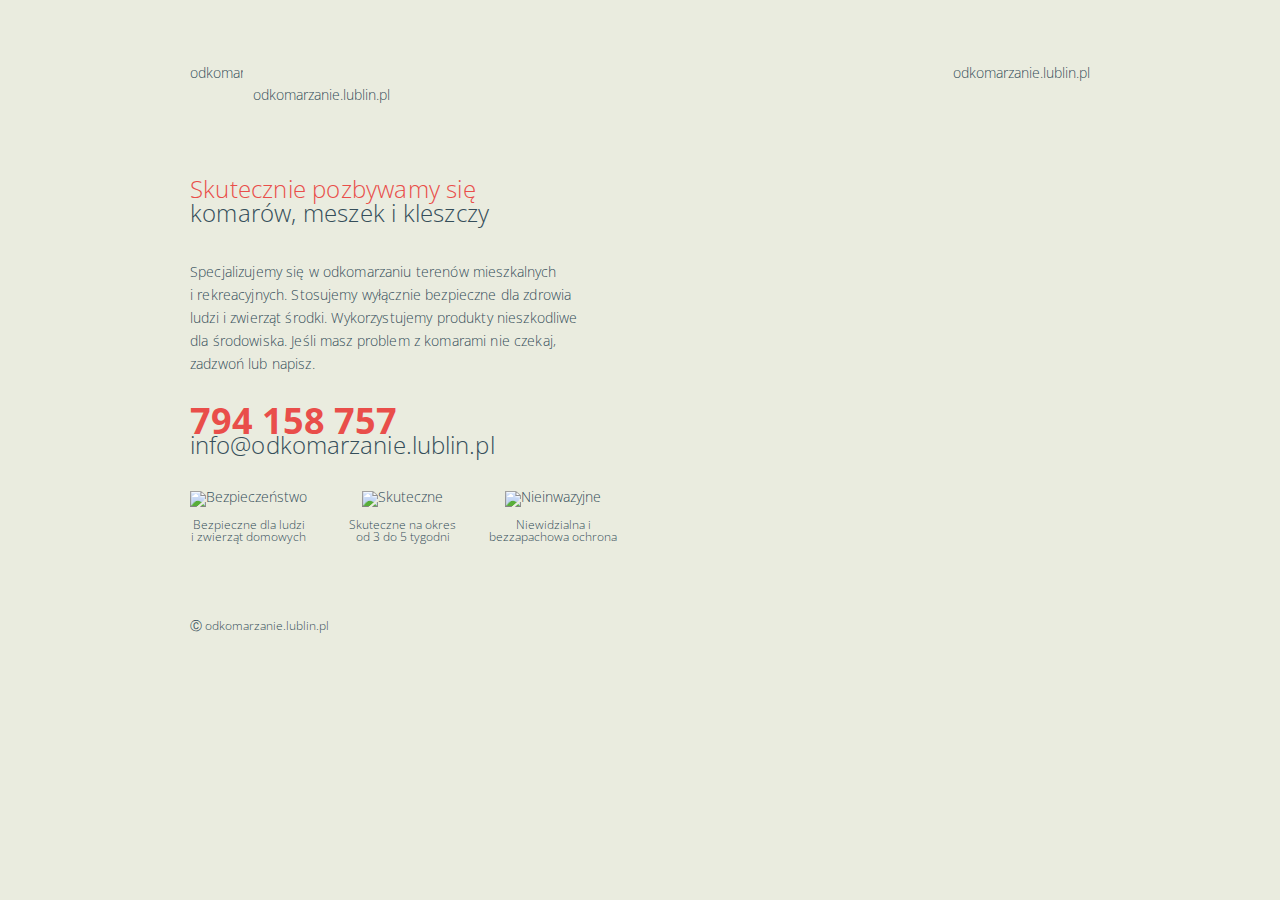
==== index.html @ f39d319f "Modified code and project to fit best practices in Akanza" ====
<!doctype html>
<html>
    <head>
        <link rel="stylesheet" href="/css/main.css">
        <link href="https://fonts.googleapis.com/css?family=Open+Sans:300,400,700&amp;subset=latin-ext" rel="stylesheet">
        <meta name="viewport" content="width=device-width, initial-scale=1.0">
        <meta charset="utf-8" />
        <title>Odkomarzanie Lublin</title>
    </head>
    <body>
        <div id="container">
            <div>
                <div id="big-icon-container"> 
                    <object type="image/svg+xml" data="images/symbol.svg">odkomarzanie.lublin.pl</object>	
                </div>
                <div id="header">
                    <object type="image/svg+xml" data="images/sygnet.svg" id="logo">odkomarzanie.lublin.pl</object>
                    <p id="text"> odkomarzanie.lublin.pl</p>
                    <h1 id="title">
                        <span class="red">Skutecznie pozbywamy się </span> <br>
                        komarów, meszek i kleszczy
                    </h1>
                </div>
            </div>
            <div id="main-text">
                <p id="description">
                    Specjalizujemy się w odkomarzaniu terenów mieszkalnych <br>
                    i rekreacyjnych. Stosujemy wyłącznie bezpieczne dla zdrowia <br>
                    ludzi i zwierząt środki. Wykorzystujemy produkty 
                    nieszkodliwe <br> dla środowiska. Jeśli masz problem z komarami 
                    nie czekaj, <br>zadzwoń lub napisz.
                </p>
            </div>
            <div id="contact-info">
                <p id="phone_number" class="red">794 158 757</p>
                <p id="mail">
                    <a href="mailto:info@odkomarzanie.lublin.pl">info@odkomarzanie.lublin.pl</a>
                </p>
            </div>
            <div id="features">
                <div class="icon" id="cat-icon">
                    <img src="/images/symbol1.png" class="icon-img" alt="Bezpieczeństwo"></img>
                    <p class="feature-desc">
                        Bezpieczne dla ludzi <br> i zwierząt domowych  
                    </p>
                </div>
                <div class="icon" id="shield-icon">
                    <img src="/images/symbol2.png" class="icon-img" alt="Skuteczne"></img>
                    <p class="feature-desc">
                        Skuteczne na okres <br> od 3 do 5 tygodni  
                    </p>
                </div>
                <div class="icon">
                    <img src="/images/symbol3.png" class="icon-img" alt="Nieinwazyjne"></img>
                    <p class="feature-desc">
                        Niewidzialna i <br> bezzapachowa ochrona  
                    </p>
                </div>
            </div>
            <div id="footer">
                &#9400 odkomarzanie.lublin.pl
            </div>
        </div>
    </body>
</html>
---- css/main.css ----
body{
    margin: 0;
    padding-top: 48px;
    background-image: url("../images/bg.png");
    background-color: #eaecdf;
    background-repeat: no-repeat;
    background-position: center top;
    color:#354e5a; 
    font-family: 'Open Sans', sans-serif;
    font-size: 14px;
    font-weight: 300;
    height: 100%;
    width: 100%;
}
#container{
    max-width: 900px;
    margin: auto;
    padding: 15px;
}
#big-icon-container{
    float: right; 
}
#header{
    float: left;
}
#logo{
    float: left;
    width: 53px;
    height: 69px;
}
#text{
    margin-top: 22px;
    margin-left: 63px;
}
#title{
    font-weight: 300;
    font-size: 24px; 
    margin-bottom: 35px;
    clear: both;
    margin-top: 73px;
    line-height: 24px;
    letter-spacing: 0.2px;
}
.red{
    color: #e94e4a;
}
#main-text{
    float: left;
    line-height: 27px;
    clear: both;
}
#description{
    line-height: 23px;
    letter-spacing: 0.14px;
    margin: 0;
}
#contact-info{
    clear: both;
    font-size: 36px;
    line-height: 0px;
    padding-top: 10px;
}
#phone_number{
    font-size: 36px;
    font-weight: 700;
    margin-bottom: 0;
}
#mail{
    font-size: 24px;
    letter-spacing: 0.1px;
}
a {
    color: inherit;
    text-decoration: inherit;
}
a:hover{
    text-shadow: 1px 1px rgba(74, 53, 90,0.2);
}
#features{
    clear: both;
    padding-top: 22px;
}
.icon{
    float: left;
    text-align: center;
    line-height: 12px;
}
#cat-icon{
    margin-right: 42px;
}
.feature-desc{
    font-size: 12px;
}
#shield-icon{
    margin-right: 33px;
}
#footer{
    float: left;
    font-size: 12px;
    clear: both;
    padding-top: 62px;
}

@media only screen 
and (max-width : 900px){
    body {
        background-image: none;
    }
}

@media only screen 
and (max-width : 500px){
    body {
        background-image: none;
    }
    #big-icon-container{
        margin: auto;
        float: none;
        text-align: center;
    }
    #header{
        margin: auto;
        float: none;
        text-align: center;
        padding-top: 30px;
    }
    #logo{
        margin: auto;
        float: none;
    }
    #text{
        margin: auto;
    }
    #main-text, #contact-info, #feature, .icon{
        margin: auto;
        text-align: center;
    }
    .icon{
        float: none;
    }
    #cat-icon, #shield-icon{
        margin: 0;
    }
}
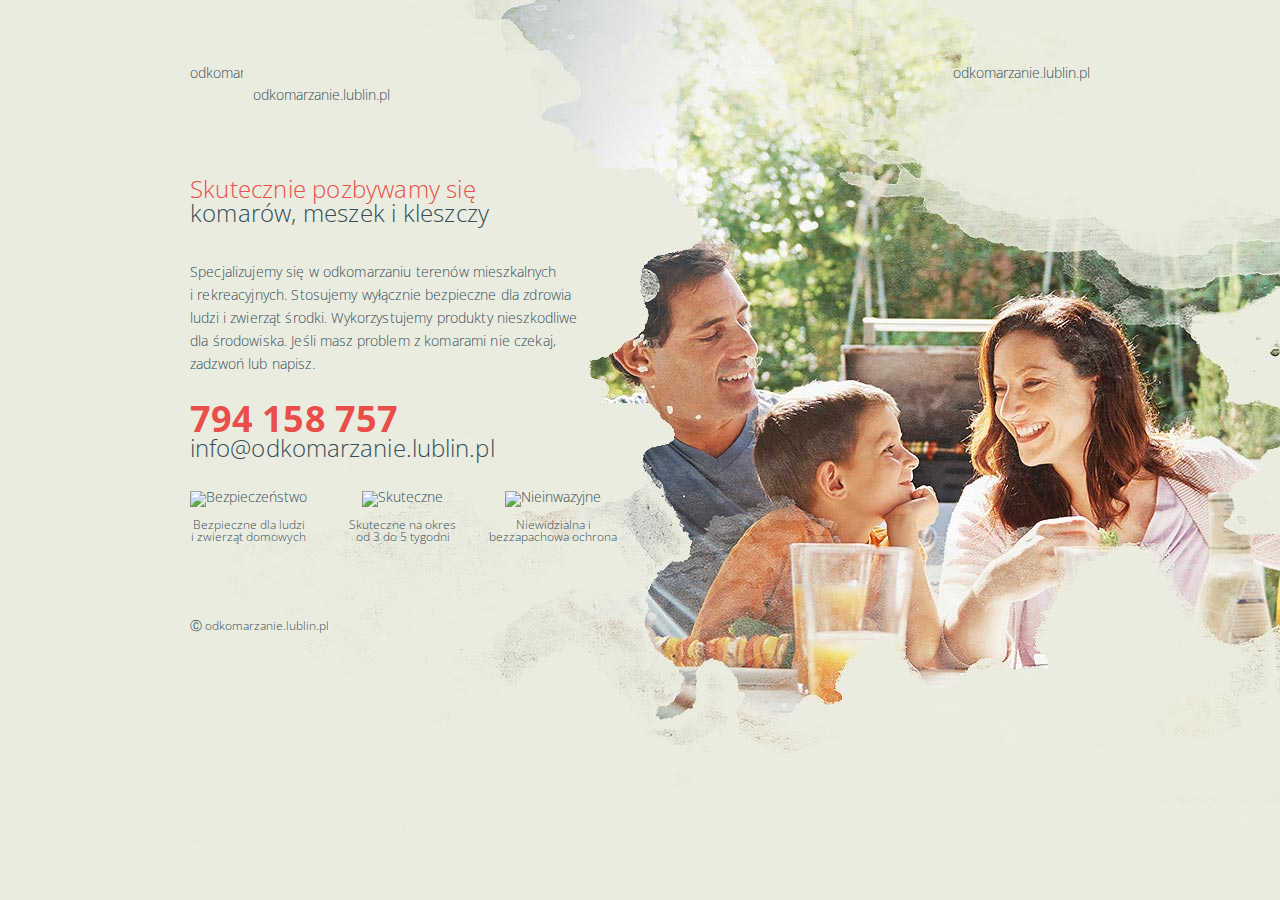
==== commit 70138b9f: "Minor fixes in code and added smaller bg file in jpg format" ====
--- a/index.html
+++ b/index.html
@@ -1,29 +1,27 @@
 <!doctype html>
 <html>
     <head>
-        <link rel="stylesheet" href="/css/main.css">
+        <link rel="stylesheet" href="css/main.css">
         <link href="https://fonts.googleapis.com/css?family=Open+Sans:300,400,700&amp;subset=latin-ext" rel="stylesheet">
         <meta name="viewport" content="width=device-width, initial-scale=1.0">
         <meta charset="utf-8" />
         <title>Odkomarzanie Lublin</title>
     </head>
     <body>
-        <div id="container">
-            <div>
-                <div id="big-icon-container"> 
-                    <object type="image/svg+xml" data="images/symbol.svg">odkomarzanie.lublin.pl</object>	
-                </div>
-                <div id="header">
-                    <object type="image/svg+xml" data="images/sygnet.svg" id="logo">odkomarzanie.lublin.pl</object>
-                    <p id="text"> odkomarzanie.lublin.pl</p>
-                    <h1 id="title">
-                        <span class="red">Skutecznie pozbywamy się </span> <br>
-                        komarów, meszek i kleszczy
-                    </h1>
-                </div>
+        <div id="content">
+            <div id="big-logo-container"> 
+                <object type="image/svg+xml" data="images/symbol.svg">odkomarzanie.lublin.pl</object>	
             </div>
+            <header>
+                <object type="image/svg+xml" data="images/sygnet.svg">odkomarzanie.lublin.pl</object>
+                <p> odkomarzanie.lublin.pl</p>
+                <h1>
+                    Skutecznie pozbywamy się <br>
+                    komarów, meszek i kleszczy
+                </h1>
+            </header>
             <div id="main-text">
-                <p id="description">
+                <p>
                     Specjalizujemy się w odkomarzaniu terenów mieszkalnych <br>
                     i rekreacyjnych. Stosujemy wyłącznie bezpieczne dla zdrowia <br>
                     ludzi i zwierząt środki. Wykorzystujemy produkty 
@@ -32,34 +30,34 @@
                 </p>
             </div>
             <div id="contact-info">
-                <p id="phone_number" class="red">794 158 757</p>
-                <p id="mail">
+                <p>
+                    794 158 757 <br>
                     <a href="mailto:info@odkomarzanie.lublin.pl">info@odkomarzanie.lublin.pl</a>
                 </p>
             </div>
             <div id="features">
-                <div class="icon" id="cat-icon">
-                    <img src="/images/symbol1.png" class="icon-img" alt="Bezpieczeństwo"></img>
-                    <p class="feature-desc">
+                <div id="cat-icon">
+                    <img src="images/symbol1.png" alt="Bezpieczeństwo">
+                    <p>
                         Bezpieczne dla ludzi <br> i zwierząt domowych  
                     </p>
                 </div>
-                <div class="icon" id="shield-icon">
-                    <img src="/images/symbol2.png" class="icon-img" alt="Skuteczne"></img>
-                    <p class="feature-desc">
+                <div id="shield-icon">
+                    <img src="images/symbol2.png" alt="Skuteczne">
+                    <p>
                         Skuteczne na okres <br> od 3 do 5 tygodni  
                     </p>
                 </div>
-                <div class="icon">
-                    <img src="/images/symbol3.png" class="icon-img" alt="Nieinwazyjne"></img>
-                    <p class="feature-desc">
+                <div>
+                    <img src="images/symbol3.png" alt="Nieinwazyjne">
+                    <p>
                         Niewidzialna i <br> bezzapachowa ochrona  
                     </p>
                 </div>
             </div>
-            <div id="footer">
+            <footer>
                 &#9400 odkomarzanie.lublin.pl
-            </div>
+            </footer>
         </div>
     </body>
 </html>--- a/css/main.css
+++ b/css/main.css
@@ -1,7 +1,7 @@
 body{
     margin: 0;
     padding-top: 48px;
-    background-image: url("../images/bg.png");
+    background-image: url("/images/bg.jpg");
     background-color: #eaecdf;
     background-repeat: no-repeat;
     background-position: center top;
@@ -12,62 +12,52 @@
     height: 100%;
     width: 100%;
 }
-#container{
+#content{
     max-width: 900px;
     margin: auto;
     padding: 15px;
 }
-#big-icon-container{
+#big-logo-container{
     float: right; 
 }
-#header{
-    float: left;
-}
-#logo{
-    float: left;
+header object{
     width: 53px;
     height: 69px;
 }
-#text{
+header p{
     margin-top: 22px;
     margin-left: 63px;
 }
-#title{
+h1{
     font-weight: 300;
     font-size: 24px; 
     margin-bottom: 35px;
-    clear: both;
     margin-top: 73px;
     line-height: 24px;
     letter-spacing: 0.2px;
 }
-.red{
+h1::first-line{
     color: #e94e4a;
 }
 #main-text{
-    float: left;
     line-height: 27px;
-    clear: both;
+    padding-bottom: 30px;
 }
-#description{
+#main-text p{
     line-height: 23px;
     letter-spacing: 0.14px;
     margin: 0;
 }
 #contact-info{
-    clear: both;
-    font-size: 36px;
-    line-height: 0px;
-    padding-top: 10px;
+    font-size: 24px;
+    letter-spacing: 0.1px;
+    line-height: 28.5px;
 }
-#phone_number{
+#contact-info::first-line{
     font-size: 36px;
     font-weight: 700;
     margin-bottom: 0;
-}
-#mail{
-    font-size: 24px;
-    letter-spacing: 0.1px;
+    color: #e94e4a;
 }
 a {
     color: inherit;
@@ -77,29 +67,31 @@
     text-shadow: 1px 1px rgba(74, 53, 90,0.2);
 }
 #features{
-    clear: both;
-    padding-top: 22px;
+    padding-top: 5px;
 }
-.icon{
-    float: left;
+#features div{
     text-align: center;
     line-height: 12px;
 }
 #cat-icon{
     margin-right: 42px;
 }
-.feature-desc{
+#features div p{
     font-size: 12px;
 }
 #shield-icon{
     margin-right: 33px;
 }
-#footer{
-    float: left;
+footer{
     font-size: 12px;
-    clear: both;
     padding-top: 62px;
 }
+footer, #features div, #main-text, header object, header{
+    float: left;
+}
+footer, #features, #contact-info, #main-text, h1{
+    clear: both;
+} 
 
 @media only screen 
 and (max-width : 900px){
@@ -113,30 +105,23 @@
     body {
         background-image: none;
     }
-    #big-icon-container{
-        margin: auto;
-        float: none;
-        text-align: center;
-    }
-    #header{
-        margin: auto;
-        float: none;
-        text-align: center;
+    header{
         padding-top: 30px;
     }
-    #logo{
-        margin: auto;
+    header, #big-logo-container, #features div, header object{
         float: none;
     }
-    #text{
+    header p{
         margin: auto;
     }
-    #main-text, #contact-info, #feature, .icon{
-        margin: auto;
+    #main-text{
+        width: 100%;
+    }
+    #main-text p{
+        display: inline-block;
+    }
+    #content {
         text-align: center;
-    }
-    .icon{
-        float: none;
     }
     #cat-icon, #shield-icon{
         margin: 0;
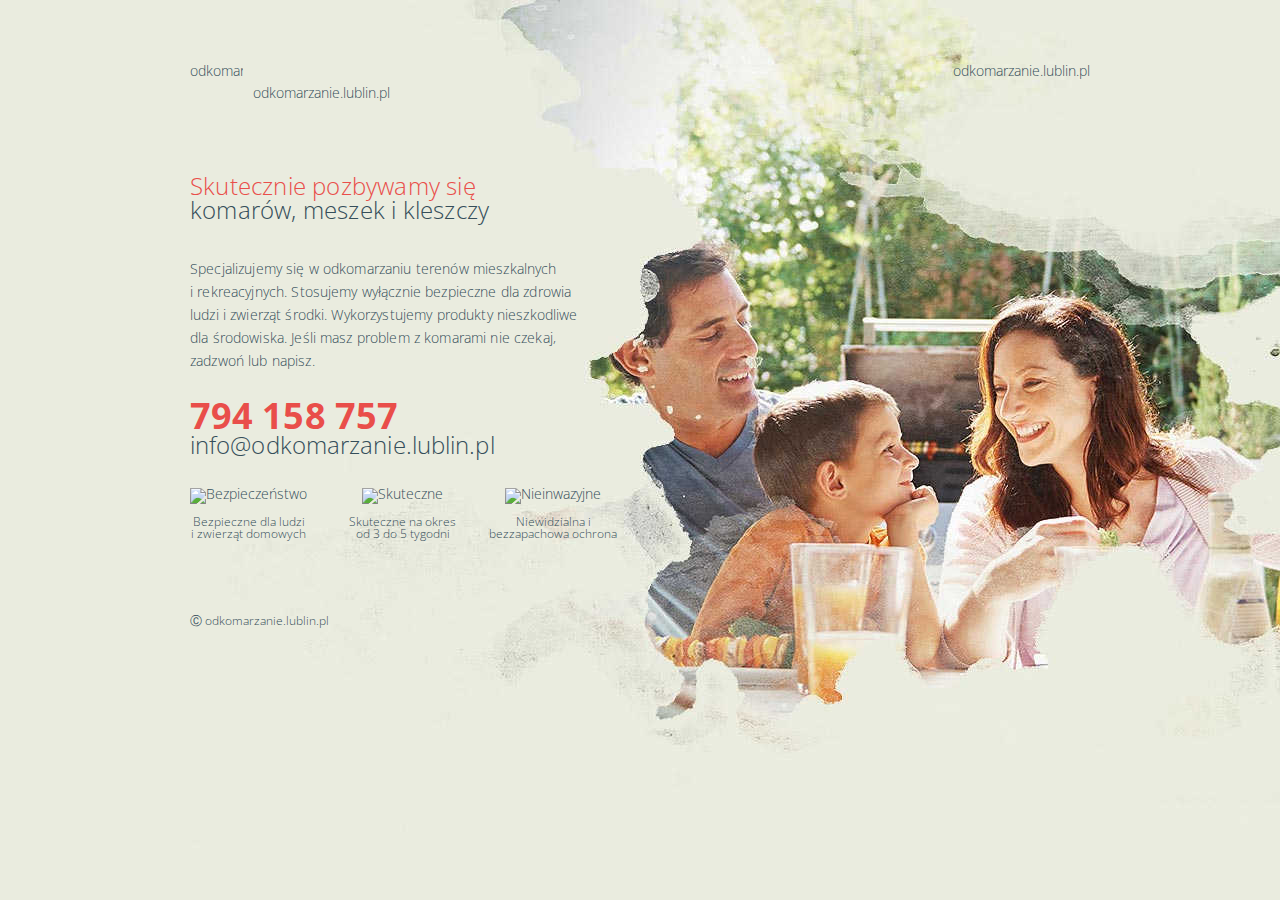
==== commit 914a32f2: "Added css normalization file" ====
--- a/index.html
+++ b/index.html
@@ -1,6 +1,7 @@
 <!doctype html>
 <html>
     <head>
+        <link rel="stylesheet" href="css/normalize.css">
         <link rel="stylesheet" href="css/main.css">
         <link href="https://fonts.googleapis.com/css?family=Open+Sans:300,400,700&amp;subset=latin-ext" rel="stylesheet">
         <meta name="viewport" content="width=device-width, initial-scale=1.0">
--- a/css/main.css
+++ b/css/main.css
@@ -1,7 +1,7 @@
 body{
     margin: 0;
     padding-top: 48px;
-    background-image: url("/images/bg.jpg");
+    background-image: url("../images/bg.jpg");
     background-color: #eaecdf;
     background-repeat: no-repeat;
     background-position: center top;
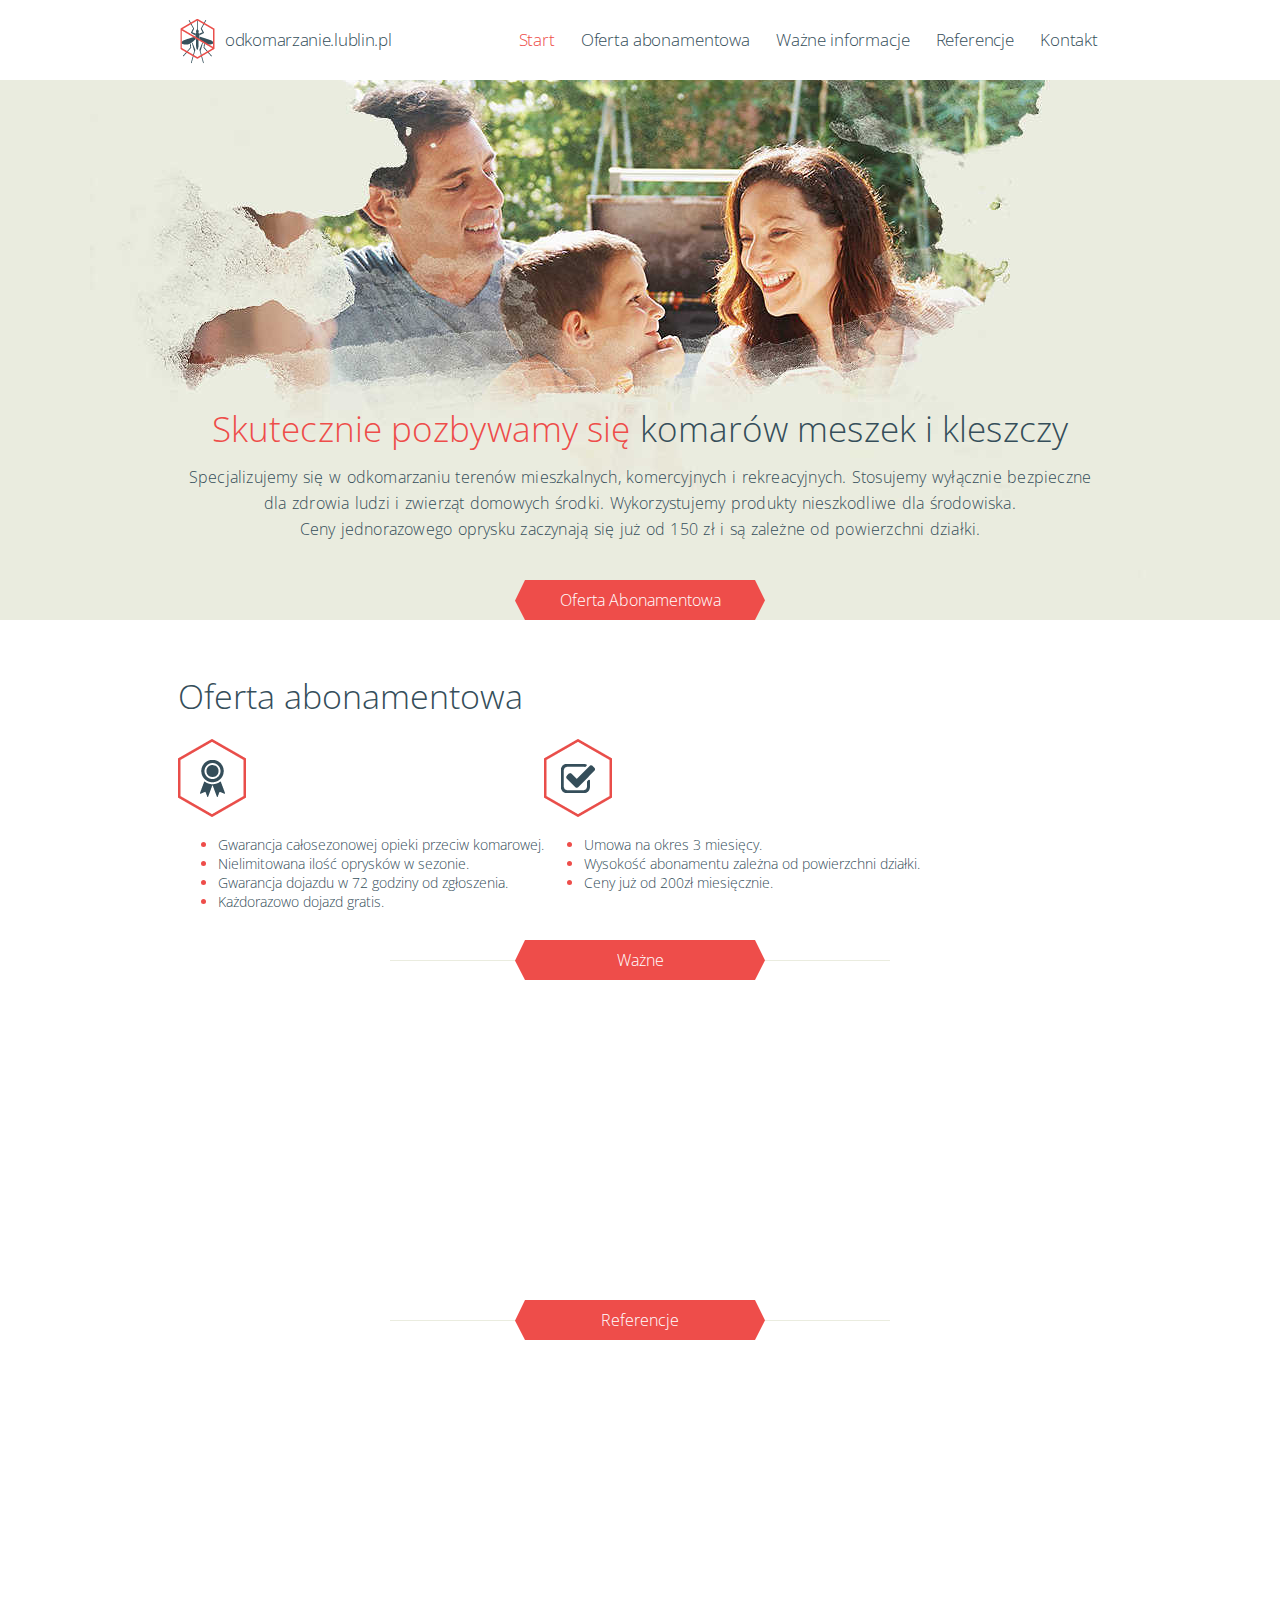
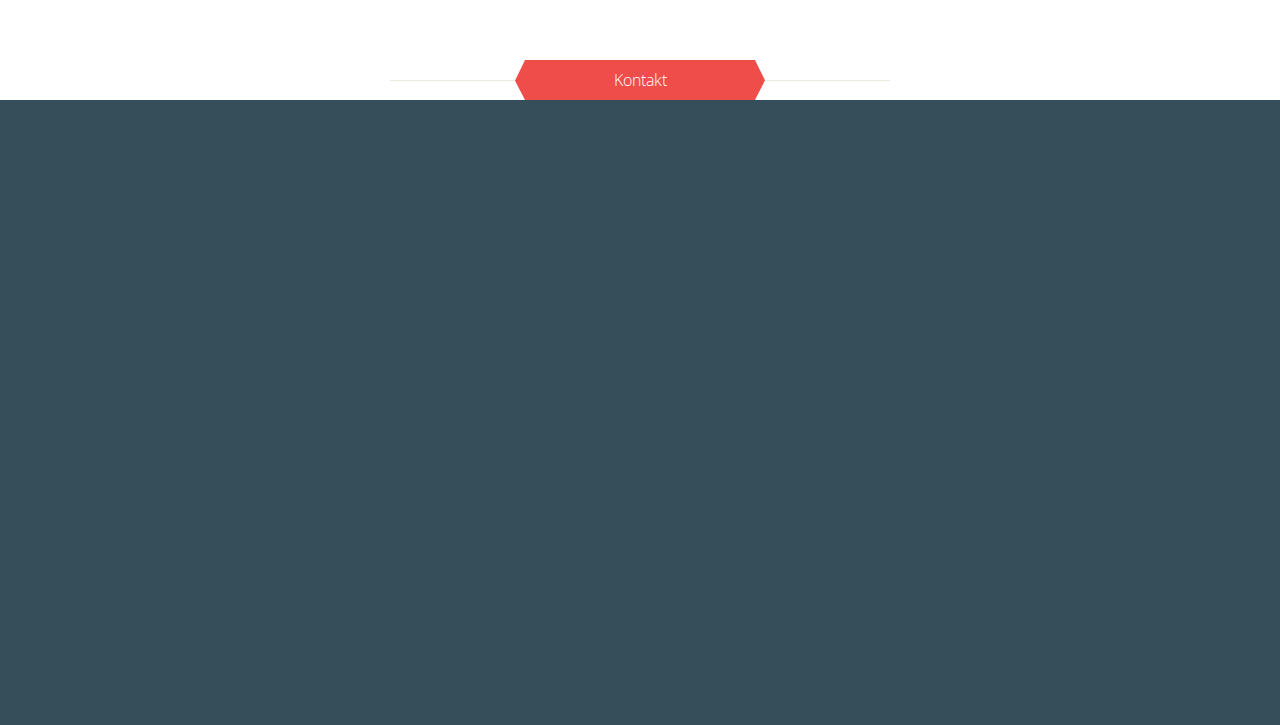
==== commit a9f70cd4: "Started working on layout" ====
--- a/index.html
+++ b/index.html
@@ -1,64 +1,76 @@
 <!doctype html>
 <html>
-    <head>
-        <link rel="stylesheet" href="css/normalize.css">
-        <link rel="stylesheet" href="css/main.css">
-        <link href="https://fonts.googleapis.com/css?family=Open+Sans:300,400,700&amp;subset=latin-ext" rel="stylesheet">
-        <meta name="viewport" content="width=device-width, initial-scale=1.0">
-        <meta charset="utf-8" />
-        <title>Odkomarzanie Lublin</title>
-    </head>
-    <body>
-        <div id="content">
-            <div id="big-logo-container"> 
-                <object type="image/svg+xml" data="images/symbol.svg">odkomarzanie.lublin.pl</object>	
-            </div>
-            <header>
-                <object type="image/svg+xml" data="images/sygnet.svg">odkomarzanie.lublin.pl</object>
-                <p> odkomarzanie.lublin.pl</p>
-                <h1>
-                    Skutecznie pozbywamy się <br>
-                    komarów, meszek i kleszczy
-                </h1>
-            </header>
-            <div id="main-text">
-                <p>
-                    Specjalizujemy się w odkomarzaniu terenów mieszkalnych <br>
-                    i rekreacyjnych. Stosujemy wyłącznie bezpieczne dla zdrowia <br>
-                    ludzi i zwierząt środki. Wykorzystujemy produkty 
-                    nieszkodliwe <br> dla środowiska. Jeśli masz problem z komarami 
-                    nie czekaj, <br>zadzwoń lub napisz.
-                </p>
-            </div>
-            <div id="contact-info">
-                <p>
-                    794 158 757 <br>
-                    <a href="mailto:info@odkomarzanie.lublin.pl">info@odkomarzanie.lublin.pl</a>
-                </p>
-            </div>
-            <div id="features">
-                <div id="cat-icon">
-                    <img src="images/symbol1.png" alt="Bezpieczeństwo">
-                    <p>
-                        Bezpieczne dla ludzi <br> i zwierząt domowych  
-                    </p>
-                </div>
-                <div id="shield-icon">
-                    <img src="images/symbol2.png" alt="Skuteczne">
-                    <p>
-                        Skuteczne na okres <br> od 3 do 5 tygodni  
-                    </p>
-                </div>
-                <div>
-                    <img src="images/symbol3.png" alt="Nieinwazyjne">
-                    <p>
-                        Niewidzialna i <br> bezzapachowa ochrona  
-                    </p>
-                </div>
-            </div>
-            <footer>
-                &#9400 odkomarzanie.lublin.pl
-            </footer>
+	<head>
+		<link rel="stylesheet" href="/css/main.css">
+        <link href="https://fonts.googleapis.com/css?family=Open+Sans:300,300i,400,400i,600,600i,700,700i,800,800i&amp;subset=latin-ext" rel="stylesheet">
+        <meta charset="UTF-8">
+	</head>
+	<body>
+	    <nav>
+	        <div>
+	            <img src="images/logo.png" alt="odkomarzanie.lublin.pl">
+	            <p>odkomarzanie.lublin.pl</p>
+                <ul>
+                    <li class="red">Start</li>
+                    <li>Oferta abonamentowa</li>
+                    <li>Ważne informacje</li>
+                    <li>Referencje</li>
+                    <li>Kontakt</li>
+                </ul>
+	        </div>
+	    </nav>
+	    <header>
+	        <div>
+	            <h1>
+	                <span class="red">Skutecznie pozbywamy się </span><wbr>
+	                komarów meszek i kleszczy
+	            </h1>
+	            <p>
+                Specjalizujemy się w odkomarzaniu terenów mieszkalnych, komercyjnych i rekreacyjnych. Stosujemy wyłącznie bezpieczne<br>
+	            dla zdrowia ludzi i zwierząt domowych środki. Wykorzystujemy produkty nieszkodliwe dla środowiska. <br>
+	            Ceny jednorazowego oprysku zaczynają się już od 150 zł i są zależne od powierzchni działki.<br>
+	            </p>
+	        </div>
+	    </header>
+	    <div class="section">
+	        <div class="divider">
+	            Oferta Abonamentowa
+	        </div>
+	        <div class="content">
+	            <h2>Oferta abonamentowa</h2>
+	            <div class="feature">
+	                <img src="images/icon2.png">
+	                <ul class="red">
+	                    <li><span class="dark">Gwarancja całosezonowej opieki przeciw komarowej.</span></li>
+	                    <li><span class="dark">Nielimitowana ilość oprysków w sezonie.</span></li>
+	                    <li><span class="dark">Gwarancja dojazdu w 72 godziny od zgłoszenia.</span></li>
+	                    <li><span class="dark">Każdorazowo dojazd gratis.</span></li>
+	                </ul>
+	            </div>
+	            <div class="feature">
+	                <img src="images/icon1.png">
+	                <ul class="red">
+	                    <li><span class="dark">Umowa na okres 3 miesięcy.</span></li>
+	                    <li><span class="dark">Wysokość abonamentu zależna od powierzchni działki.</span></li>
+	                    <li><span class="dark">Ceny już od 200zł miesięcznie.</span></li>
+	                </ul>
+	            </div>
+	        </div>
+	    </div>
+	    <div class="section">
+	        <div class="divider">
+	            Ważne
+	        </div>
+	    </div>
+	    <div class="section">
+	        <div class="divider">
+	            Referencje
+	        </div>
+	    </div>
+	    <div class="divider">
+	            Kontakt
         </div>
-    </body>
+	    <footer>
+	    </footer>
+	</body>
 </html>--- a/css/main.css
+++ b/css/main.css
@@ -1,129 +1,116 @@
 body{
+    background-color: white;
     margin: 0;
-    padding-top: 48px;
-    background-image: url("../images/bg.jpg");
+    width: 100%;
+    height: 100%;
+    font-family: "Open Sans", sans-serif;
+    font-weight: 300;
+    font-size: 14px;
+    color: #354e5a;
+}
+nav, header, section, footer{
+    width: 100%;
+}
+nav{
+    position: fixed;
+    z-index: 999;
+    background-color: white;
+    height: 80px;
+    font-size: 17px;
+    top: 0px;
+}
+nav div{
+    padding-top: 18px;
+    max-width: 960px;
+    margin: auto;
+}
+nav div img{
+    float: left;
+    padding-left: 20px;
+    padding-right: 10px;
+}
+nav div p{
+    display: inline-block;
+    margin-top: 10px;
+    letter-spacing: -0.3px;
+    max-width: 220px;
+}
+nav ul{
+    float: right;
+    list-style-type: none;
+    margin-top: 10px;
+}
+nav ul li{
+    display: inline;
+    letter-spacing: -0.15px;
+    padding-right: 22px;
+}
+header{
+    min-height: 620px;
     background-color: #eaecdf;
+    background-image: url(../images/foto.jpg);
+    background-position: 49% 82%;
+    background-repeat: no-repeat;
+}
+header div{
+    max-width: 960px;
+    margin: auto;
+}
+header h1{
+    font-size: 34.8px;
+    font-weight: 300;
+    text-align: center;
+    letter-spacing: 0.1px;
+    padding-top: 405px;
+    margin: auto;
+}
+header p{
+    text-align: center;
+    font-size: 15.65px;
+    margin-top: 12px;
+    line-height: 26px;
+    letter-spacing: 0.2px;
+    word-spacing: 1.2px;
+}
+footer{
+    background-color: #354e5a;
+    min-height: 625px;
+}
+.red{
+    color: #ee4d4a;
+}
+.divider{
+    max-width: 500px;
+    color: white;
+    height: 40px;
+    text-align: center;
+    background-image: url("../images/divider.png"); 
     background-repeat: no-repeat;
     background-position: center top;
-    color:#354e5a; 
-    font-family: 'Open Sans', sans-serif;
-    font-size: 14px;
+    line-height: 40px;
+    margin-bottom: 0;
+    margin: auto;
+    margin-top: -40px;
+    font-size: 16px;
+}
+.section{
+    min-height: 400px;
+}
+.content{
+    max-width: 960px;
+    margin: auto;
+    padding-top: 25px;
+    padding-left: 35px;
+}
+.content h2{
     font-weight: 300;
-    height: 100%;
-    width: 100%;
+    font-size: 34px;
+    margin-bottom: 20px;
 }
-#content{
-    max-width: 900px;
-    margin: auto;
-    padding: 15px;
+.feature {
+    float: left;
+    max-width: 440px;
 }
-#big-logo-container{
-    float: right; 
-}
-header object{
-    width: 53px;
-    height: 69px;
-}
-header p{
-    margin-top: 22px;
-    margin-left: 63px;
-}
-h1{
-    font-weight: 300;
-    font-size: 24px; 
-    margin-bottom: 35px;
-    margin-top: 73px;
-    line-height: 24px;
-    letter-spacing: 0.2px;
-}
-h1::first-line{
-    color: #e94e4a;
-}
-#main-text{
-    line-height: 27px;
-    padding-bottom: 30px;
-}
-#main-text p{
-    line-height: 23px;
-    letter-spacing: 0.14px;
-    margin: 0;
-}
-#contact-info{
-    font-size: 24px;
-    letter-spacing: 0.1px;
-    line-height: 28.5px;
-}
-#contact-info::first-line{
-    font-size: 36px;
-    font-weight: 700;
-    margin-bottom: 0;
-    color: #e94e4a;
-}
-a {
-    color: inherit;
-    text-decoration: inherit;
-}
-a:hover{
-    text-shadow: 1px 1px rgba(74, 53, 90,0.2);
-}
-#features{
-    padding-top: 5px;
-}
-#features div{
-    text-align: center;
-    line-height: 12px;
-}
-#cat-icon{
-    margin-right: 42px;
-}
-#features div p{
-    font-size: 12px;
-}
-#shield-icon{
-    margin-right: 33px;
-}
-footer{
-    font-size: 12px;
-    padding-top: 62px;
-}
-footer, #features div, #main-text, header object, header{
-    float: left;
-}
-footer, #features, #contact-info, #main-text, h1{
-    clear: both;
-} 
-
-@media only screen 
-and (max-width : 900px){
-    body {
-        background-image: none;
-    }
-}
-
-@media only screen 
-and (max-width : 500px){
-    body {
-        background-image: none;
-    }
-    header{
-        padding-top: 30px;
-    }
-    header, #big-logo-container, #features div, header object{
-        float: none;
-    }
-    header p{
-        margin: auto;
-    }
-    #main-text{
-        width: 100%;
-    }
-    #main-text p{
-        display: inline-block;
-    }
-    #content {
-        text-align: center;
-    }
-    #cat-icon, #shield-icon{
-        margin: 0;
-    }
+.dark{
+    color: #354e5a;
 }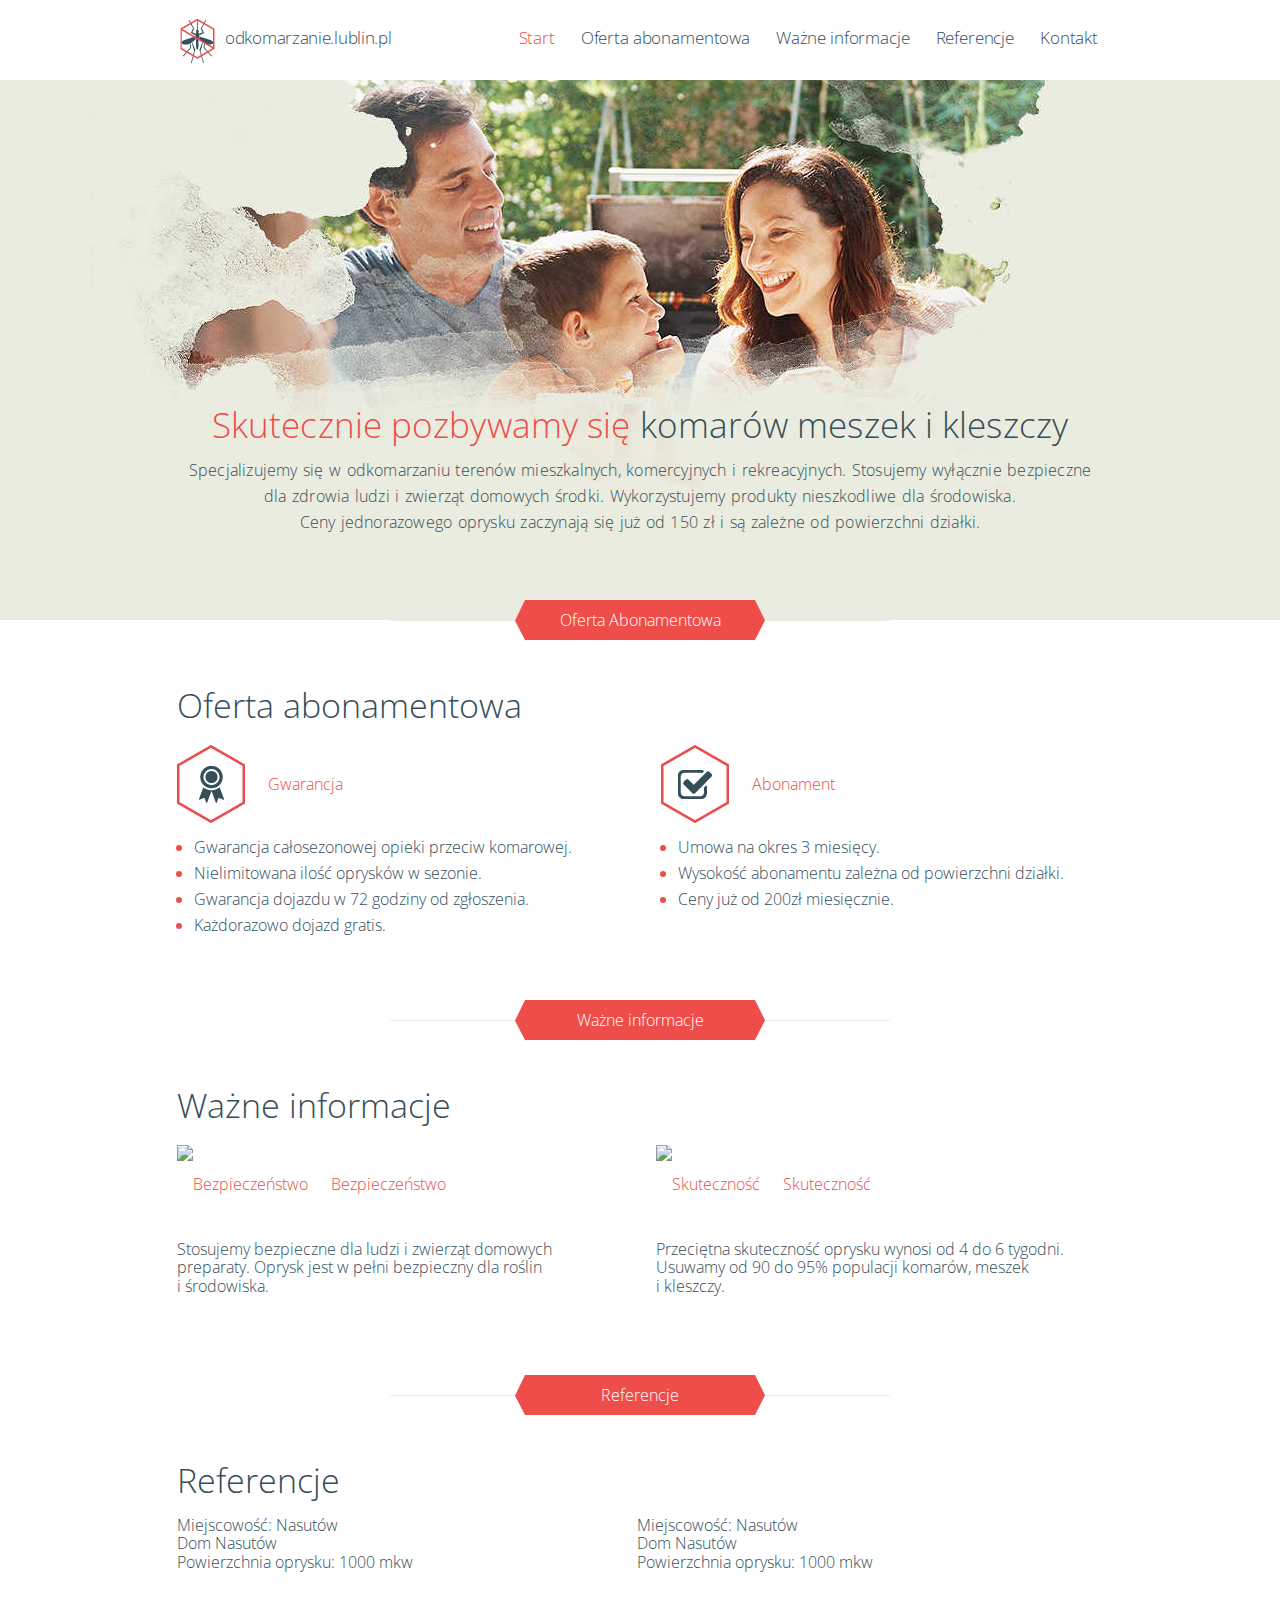
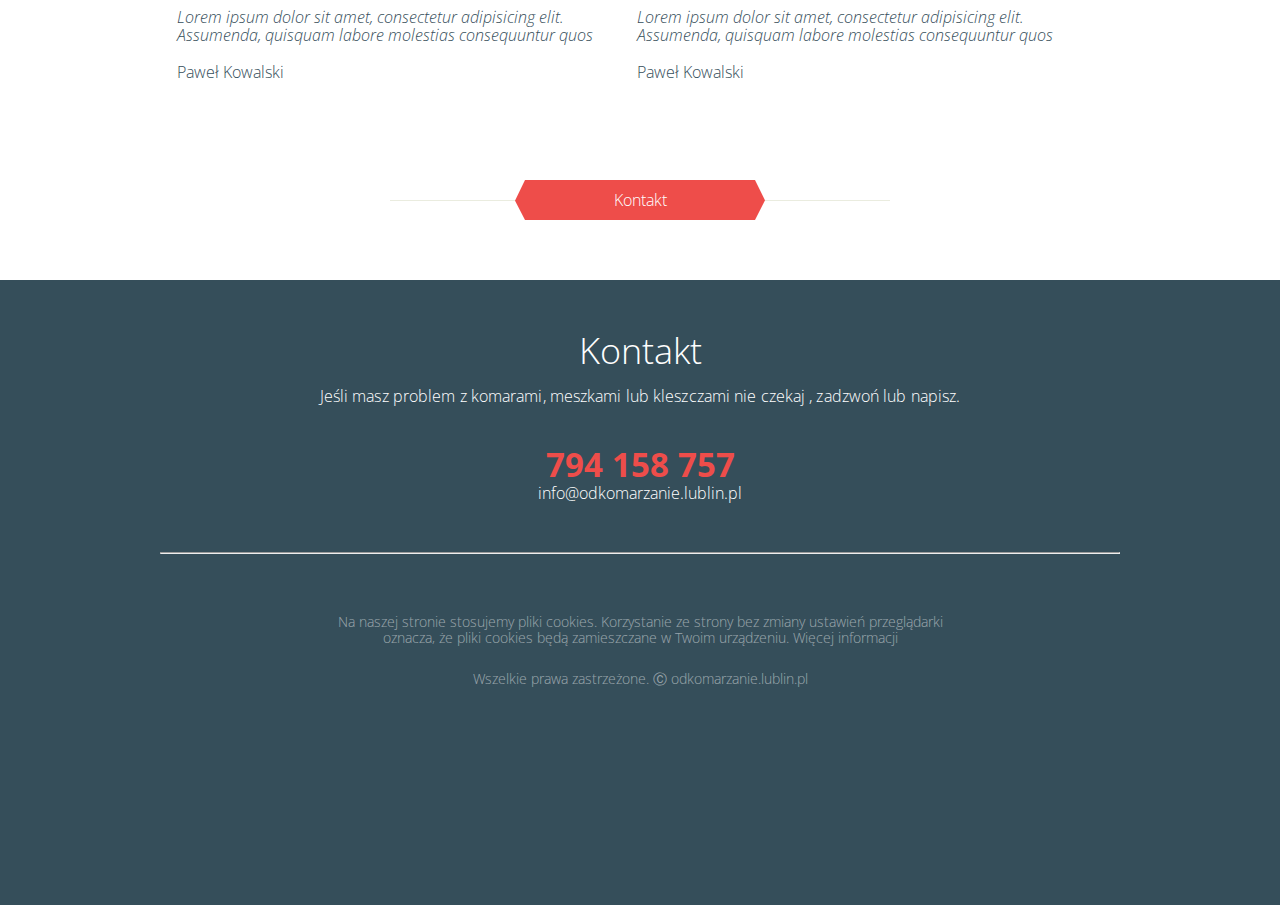
==== commit 1cf2b9ef: "Cleaned up code, added custom 404 page, and minor tweaks to responsive layout" ====
--- a/index.html
+++ b/index.html
@@ -1,76 +1,159 @@
 <!doctype html>
 <html>
-	<head>
-		<link rel="stylesheet" href="/css/main.css">
-        <link href="https://fonts.googleapis.com/css?family=Open+Sans:300,300i,400,400i,600,600i,700,700i,800,800i&amp;subset=latin-ext" rel="stylesheet">
+    <head>
+        <link rel="stylesheet" href="/css/normalize.css">
+        <link rel="stylesheet" href="/css/main.css">
+        <link href="https://fonts.googleapis.com/css?family=Open+Sans:300,700&amp;subset=latin-ext" rel="stylesheet">
+        <script src="https://ajax.googleapis.com/ajax/libs/jquery/3.2.1/jquery.min.js"></script>
+        <script src="js/main.js"></script>
         <meta charset="UTF-8">
-	</head>
-	<body>
-	    <nav>
-	        <div>
-	            <img src="images/logo.png" alt="odkomarzanie.lublin.pl">
-	            <p>odkomarzanie.lublin.pl</p>
+        <meta name="viewport" content="width=device-width, initial-scale=1.0">
+        <title>Odkomarzanie Lublin</title>
+    </head>
+    <body>
+        <nav>
+            <div id="menu">
+                <img src="images/logo.png" id="logo" alt="odkomarzanie.lublin.pl">
+                <p>odkomarzanie.lublin.pl</p>
                 <ul>
-                    <li class="red">Start</li>
-                    <li>Oferta abonamentowa</li>
-                    <li>Ważne informacje</li>
-                    <li>Referencje</li>
-                    <li>Kontakt</li>
+                    <li class="red"><a href="#" id="start" >Start</a></li>
+                    <li><a href="#section-1" onclick="scrollToDiv('section-1');" >Oferta abonamentowa</a></li>
+                    <li><a href="#section-2" onclick="scrollToDiv('section-2');" >Ważne informacje</a></li>
+                    <li><a href="#section-3" onclick="scrollToDiv('section-3');" >Referencje</a></li>
+                    <li><a href="#section-4" onclick="scrollToDiv('section-4');" >Kontakt</a></li>
                 </ul>
-	        </div>
-	    </nav>
-	    <header>
-	        <div>
-	            <h1>
-	                <span class="red">Skutecznie pozbywamy się </span><wbr>
-	                komarów meszek i kleszczy
-	            </h1>
-	            <p>
+                <div id="icon" onclick="showMenu()">
+                    <img src="images/nav_icon.png" alt="Menu">
+                </div>
+            </div>
+        </nav>
+        <header>
+            <div>
+                <h1>
+                    <span class="red">Skutecznie pozbywamy się </span><wbr>
+                    komarów meszek i kleszczy
+                </h1>
+                <p>
                 Specjalizujemy się w odkomarzaniu terenów mieszkalnych, komercyjnych i rekreacyjnych. Stosujemy wyłącznie bezpieczne<br>
-	            dla zdrowia ludzi i zwierząt domowych środki. Wykorzystujemy produkty nieszkodliwe dla środowiska. <br>
-	            Ceny jednorazowego oprysku zaczynają się już od 150 zł i są zależne od powierzchni działki.<br>
-	            </p>
-	        </div>
-	    </header>
-	    <div class="section">
-	        <div class="divider">
-	            Oferta Abonamentowa
-	        </div>
-	        <div class="content">
-	            <h2>Oferta abonamentowa</h2>
-	            <div class="feature">
-	                <img src="images/icon2.png">
-	                <ul class="red">
-	                    <li><span class="dark">Gwarancja całosezonowej opieki przeciw komarowej.</span></li>
-	                    <li><span class="dark">Nielimitowana ilość oprysków w sezonie.</span></li>
-	                    <li><span class="dark">Gwarancja dojazdu w 72 godziny od zgłoszenia.</span></li>
-	                    <li><span class="dark">Każdorazowo dojazd gratis.</span></li>
-	                </ul>
-	            </div>
-	            <div class="feature">
-	                <img src="images/icon1.png">
-	                <ul class="red">
-	                    <li><span class="dark">Umowa na okres 3 miesięcy.</span></li>
-	                    <li><span class="dark">Wysokość abonamentu zależna od powierzchni działki.</span></li>
-	                    <li><span class="dark">Ceny już od 200zł miesięcznie.</span></li>
-	                </ul>
-	            </div>
-	        </div>
-	    </div>
-	    <div class="section">
-	        <div class="divider">
-	            Ważne
-	        </div>
-	    </div>
-	    <div class="section">
-	        <div class="divider">
-	            Referencje
-	        </div>
-	    </div>
-	    <div class="divider">
-	            Kontakt
+                dla zdrowia ludzi i zwierząt domowych środki. Wykorzystujemy produkty nieszkodliwe dla środowiska. <br>
+                Ceny jednorazowego oprysku zaczynają się już od 150 zł i są zależne od powierzchni działki.<br>
+                </p>
+            </div>
+        </header>
+        <div class="section" id="section-1" >
+            <div class="divider" onclick="scrollToDiv('section-1');">
+                Oferta Abonamentowa
+            </div>
+            <div class="content">
+                <h2>Oferta abonamentowa</h2>
+                <div class="feature_one">
+                    <div class="img_wrap red">
+                        <img src="images/icon2.png" alt="Gwarancja">    
+                        Gwarancja
+                    </div>
+                    <ul class="red">
+                        <li><span class="dark">Gwarancja całosezonowej opieki przeciw komarowej.</span></li>
+                        <li><span class="dark">Nielimitowana ilość oprysków w sezonie.</span></li>
+                        <li><span class="dark">Gwarancja dojazdu w 72 godziny od zgłoszenia.</span></li>
+                        <li><span class="dark">Każdorazowo dojazd gratis.</span></li>
+                    </ul>
+                </div>
+                <div class="feature_two">
+                    <div class="img_wrap red">
+                        <img src="images/icon1.png" alt="Abonament">
+                        Abonament
+                    </div>
+                    <ul class="red">
+                        <li><span class="dark">Umowa na okres 3 miesięcy.</span></li>
+                        <li><span class="dark">Wysokość abonamentu zależna od powierzchni działki.</span></li>
+                        <li><span class="dark">Ceny już od 200zł miesięcznie.</span></li>
+                        <br>
+                    </ul>
+                </div>
+            </div>
         </div>
-	    <footer>
-	    </footer>
-	</body>
+        <div class="section" id="section-2" >
+            <div class="divider"  onclick="scrollToDiv('section-2');">
+                Ważne informacje
+            </div>
+            <div class="content">
+                <h2>Ważne informacje</h2>
+                <div class="feature_one">
+                    <div class="img_wrap red">
+                        <img src="images/icon4.png" alt="Bezpieczeństwo">    
+                        Bezpieczeństwo
+                    </div>
+                    <p>
+                        Stosujemy bezpieczne dla ludzi i zwierząt domowych <br>
+                        preparaty. Oprysk jest w pełni bezpieczny dla roślin <br>
+                        i środowiska.
+                    </p>
+                </div>
+                <div class="feature_two">
+                    <div class="img_wrap red">
+                        <img src="images/icon3.png" alt="Skuteczność">
+                        Skuteczność
+                    </div>
+                   <p>
+                       Przeciętna skuteczność oprysku wynosi od 4 do 6 tygodni. <br>
+                       Usuwamy od 90 do 95% populacji komarów, meszek <br>
+                       i kleszczy.
+                   </p>
+                </div>
+            </div>
+        </div>
+        <div class="section" id="section-3" >
+            <div class="divider" onclick="scrollToDiv('section-3');">
+                Referencje
+            </div>
+            <div class="content">
+                <h2 id="ref">Referencje</h2>
+                <div class="feature_one">
+                   <p>
+                       Miejscowość: Nasutów <br>
+                       Dom Nasutów <br>
+                       Powierzchnia oprysku: 1000 mkw <br>
+                       <br>
+                       <br>
+                       <em>Lorem ipsum dolor sit amet, consectetur adipisicing elit.<br>
+                       Assumenda, quisquam labore molestias consequuntur quos <br></em>
+                       <br>
+                       Paweł Kowalski
+                   </p>
+                </div>
+                <div class="feature_two">
+                   <p>
+                       Miejscowość: Nasutów <br>
+                       Dom Nasutów <br>
+                       Powierzchnia oprysku: 1000 mkw <br>
+                       <br>
+                       <br>
+                       <em>Lorem ipsum dolor sit amet, consectetur adipisicing elit.<br>
+                       Assumenda, quisquam labore molestias consequuntur quos </em><br>
+                       <br>
+                       Paweł Kowalski
+                   </p>
+                </div>
+            </div>
+        </div>
+        <div class="divider" id="section-4" onclick="scrollToDiv('section-4');" >
+                Kontakt
+        </div>
+        <footer>
+            <div id="footer-content">
+                <h2>Kontakt</h2>
+                <p id="footer-desc">Jeśli masz problem z komarami, meszkami lub kleszczami nie czekaj
+                , zadzwoń lub napisz.</p>
+                
+                <p id="phone" class="red">794 158 757</p>
+                <p id="mail"><a href="mailto:info@odkomarzanie.lublin.pl">info@odkomarzanie.lublin.pl</a></p>
+                <hr>
+                <p id="cookies-info">Na naszej stronie stosujemy pliki cookies. Korzystanie ze strony 
+                bez zmiany ustawień przeglądarki <br> oznacza, że pliki cookies
+                będą zamieszczane w Twoim urządzeniu. Więcej informacji <br></p>
+                
+                <p id="copyright">Wszelkie prawa zastrzeżone. &#9400 odkomarzanie.lublin.pl</p>
+            </div>
+        </footer>
+    </body>
 </html>--- a/css/main.css
+++ b/css/main.css
@@ -7,6 +7,17 @@
     font-weight: 300;
     font-size: 14px;
     color: #354e5a;
+}
+hr{
+    margin-top: 50px;
+    margin-bottom: 60px;
+}
+a { 
+    color: inherit;
+    text-decoration: inherit;
+}
+a:hover{
+    color: #ee4d4a;;
 }
 nav, header, section, footer{
     width: 100%;
@@ -19,17 +30,18 @@
     font-size: 17px;
     top: 0px;
 }
-nav div{
+#menu{
     padding-top: 18px;
     max-width: 960px;
     margin: auto;
 }
-nav div img{
+#logo{
     float: left;
     padding-left: 20px;
     padding-right: 10px;
-}
-nav div p{
+    cursor: pointer;
+}
+#menu p{
     display: inline-block;
     margin-top: 10px;
     letter-spacing: -0.3px;
@@ -45,12 +57,16 @@
     letter-spacing: -0.15px;
     padding-right: 22px;
 }
+#icon{
+        display: none;
+}
 header{
-    min-height: 620px;
+    min-height: 600px;
     background-color: #eaecdf;
     background-image: url(../images/foto.jpg);
     background-position: 49% 82%;
     background-repeat: no-repeat;
+    padding-bottom: 20px;
 }
 header div{
     max-width: 960px;
@@ -75,9 +91,15 @@
 footer{
     background-color: #354e5a;
     min-height: 625px;
+    margin-top: 60px;
+        color: white;
+    font-weight: 300;
 }
 .red{
     color: #ee4d4a;
+}
+.dark{
+    color: #354e5a;
 }
 .divider{
     max-width: 500px;
@@ -90,27 +112,241 @@
     line-height: 40px;
     margin-bottom: 0;
     margin: auto;
-    margin-top: -40px;
-    font-size: 16px;
+    margin-top: -20px;
+    font-size: 16px;
+    cursor: pointer;
 }
 .section{
-    min-height: 400px;
+    min-height: 400px;    
+    max-width: 960px;
+    margin: auto;
+    padding-bottom: 20px;
 }
 .content{
-    max-width: 960px;
-    margin: auto;
-    padding-top: 25px;
-    padding-left: 35px;
+    max-width: 920px;
+    margin: auto;
+    margin-top: 46px;
+    margin-left: 17px;
 }
 .content h2{
     font-weight: 300;
     font-size: 34px;
     margin-bottom: 20px;
 }
-.feature {
+.feature_one{
+    margin-right: 85px;
+}
+.feature_one, .feature_two {
+    display: inline-block;
+}
+.content ul{
+    padding-left: 17px;
+    line-height: 26px;
+    margin-top: 10px;
+    font-size: 16px;
+    clear: both;
+}
+.content p{
+    font-size: 16px;
+}
+.img_wrap{
+    line-height: 79px;
+    font-size: 16px;
+}
+.img_wrap img{
     float: left;
-    max-width: 440px;
-}
-.dark{
-    color: #354e5a;
+    padding-right: 23px;
+}
+#section-2 .feature_one{
+    margin-right: 100px;
+}
+#section-3{
+    margin-top: -45px;
+    padding-bottom: 25px;
+    margin-bottom: 60px;
+}
+#section-3 h2{
+    margin-bottom: 0px;
+}
+#section-3 .feature_one{
+    margin-right: 40px;
+}
+
+#section-4{
+    margin-top: -80px;
+}
+#footer-content{
+    max-width: 960px;
+    margin: auto;
+    text-align: center;
+    padding-top: 20px;
+}
+#footer-content h2{
+    font-family: "Open Sans", sans-serif;
+    font-weight: 300;
+    font-size: 36px;
+    margin-bottom: 0px;
+}
+#footer-desc{
+    letter-spacing: 0.1px;
+    font-size: 16px;
+}
+#phone{
+    font-weight: 700;
+    font-size: 33px;
+    margin-bottom: 0px;
+    margin-top: 40px;
+}
+#mail{
+    margin-top: 0px;
+    font-size: 16px;
+}
+#cookies-info{
+    font-size: 14px;
+    margin-bottom: 25px;
+}
+#cookies-info, #copyright{
+    color: rgb(200, 200, 200);
+    color: rgba(255,255,255, 0.5);
+}
+
+@media screen and (max-width: 960px){
+    header{
+        background-image: none;
+        min-height: 100px;
+    }
+    header h1{
+        padding-top: 100px;
+    }
+    header div{
+        padding-left: 50px;
+        padding-right: 50px;
+    }
+    nav ul{
+        display: none;
+    }
+    #icon{
+        display: inline-block;
+        float: right;
+        max-width: 50px;
+        padding-top: 0px;
+    }
+    #icon img{
+        float: right;
+        height: 100%;
+        width: 100%;
+        padding-right: 20px;
+        padding-bottom: 10px;
+    }
+    .responsive ul{
+        display: block;
+        float: none;
+        width: 100%;
+        margin: auto;
+        padding: 0px;
+        text-align: center;
+    }
+    .responsive ul li{
+        display: block;
+        float: none;
+        padding-top: 10px;
+        padding-bottom: 10px;
+        padding-right: 0px;
+        background-color: white;
+    }
+    .responsive ul li:hover{
+        background-color: #E5CDCD;
+    }
+    .responsive #icon{
+        position: absolute;
+        top: 18px;
+        right: 0;
+    }
+    .section{
+        padding-bottom: 50px;
+        padding-left: 20px;
+        padding-right: 20px;
+    }
+    #section-2 .feature_one{
+        margin: auto;
+    }
+    #section-3 .feature_one{
+        margin: auto;
+    }
+    #section-3 .feature_one,#section-3 .feature_two{
+        border-bottom: 0.5px solid rgba(0,0,0,0.5);
+    }
+    .feature_one, .feature_two{
+        max-width: 600px;
+        margin: auto;
+        display: block;
+        margin-bottom: 50px;
+    }
+    .content{
+        margin: 0px;
+    }
+    .content h2{
+        text-align: center;
+    }
+     .content{
+        text-align:  center;
+    }
+    .content ul{
+        list-style-type: none;
+        padding-left: 0px;
+    }
+    .content ul li:before{
+        content: url(../images/list_dot.png)
+    }
+    .content ul li{
+        padding-left: 3px;
+    }
+    .img_wrap{
+        text-align: center;
+    }
+    .img_wrap img{
+        display: block;
+        margin: auto;
+        float: none;
+        padding: 0;
+    }
+    #footer-content{
+        padding-left: 50px;
+        padding-right: 50px;
+    }
+}
+
+@media screen and (max-width: 350px){
+    nav{
+        position: static;
+        height: auto;
+    }
+    nav ul {
+        display: block;
+        float: none;
+        width: 100%;
+        margin: auto;
+        padding: 0px;
+        text-align: center;
+    }
+    nav ul li{
+        display: block;
+        float: none;
+        padding-top: 10px;
+        padding-bottom: 10px;
+        padding-right: 0px;
+        background-color: white;
+    }
+    nav ul li:hover{
+        background-color: #E5CDCD;
+    }
+    #icon{
+        display: none;
+    }
+    header{
+        min-height: 10px;
+    }
+    header h1{
+        padding-top: 20px;
+    }
 }